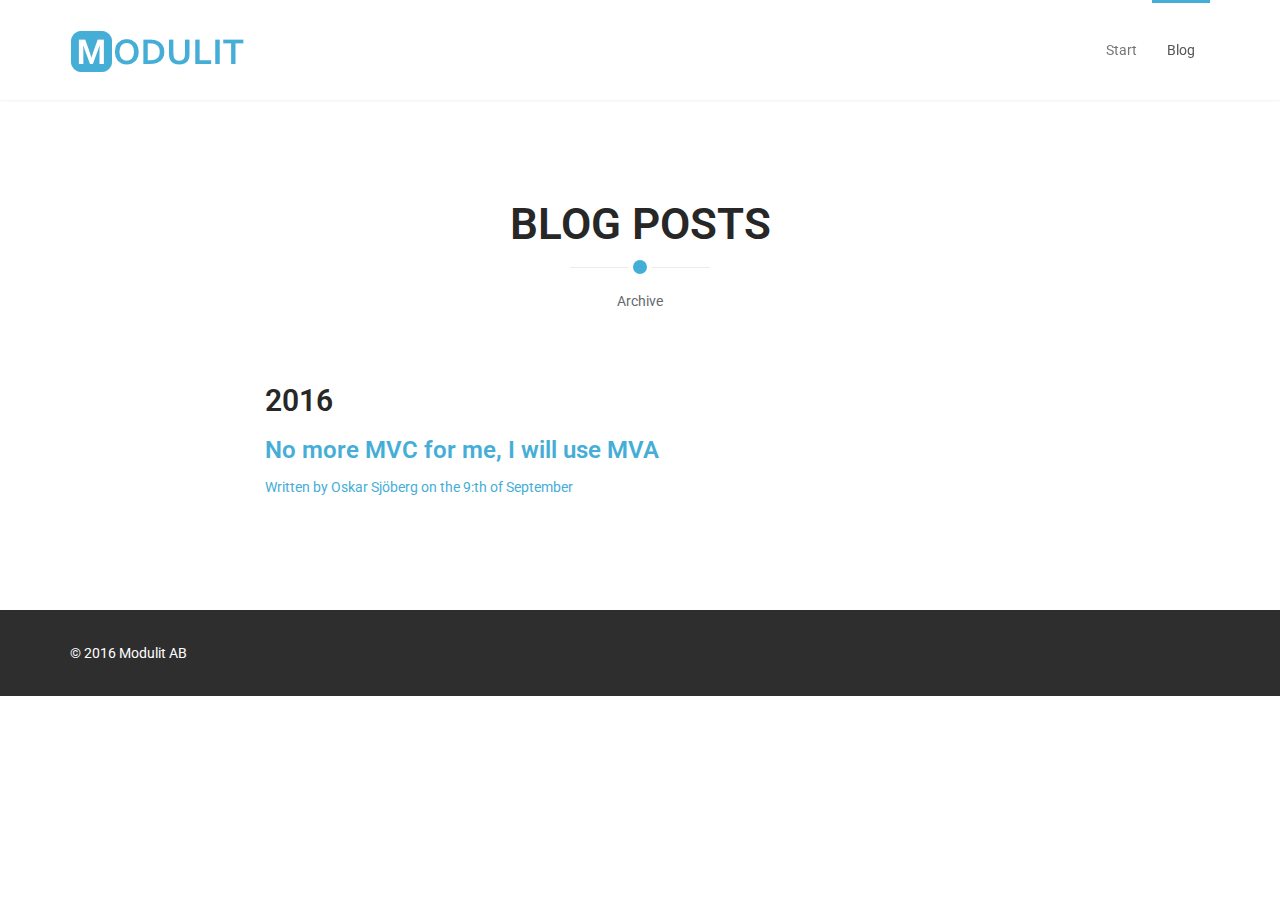
==== blog/index.html @ d2885008 "Småfix." ====
﻿<!DOCTYPE html>
<html lang="sv">
<head>
    <meta charset="utf-8">
    <meta name="viewport" content="width=device-width, initial-scale=1.0">
    <meta name="description" content="Vi erbjuder IT-system med hög kvalitet som är anpassade till just din verksamhet. Förutom utveckling av din lösning kan vi hjälpa till med rådgivning, utbildning, drift och support.">
    <title>No more MVC for me, I will use MVA</title>
	<!-- core CSS -->
    <link href="/css/bootstrap.min.css" rel="stylesheet">
    <link href="/css/font-awesome.min.css" rel="stylesheet">
    <link href="/css/animate.min.css" rel="stylesheet">
    <link href="/css/owl.carousel.css" rel="stylesheet">
    <link href="/css/owl.transitions.css" rel="stylesheet">
    <link href="/css/prettyPhoto.css" rel="stylesheet">
    <link href="/css/main.css" rel="stylesheet">
    <link href="/css/responsive.css" rel="stylesheet">
    <link href="/css/agate.css" rel="stylesheet">
    <!--[if lt IE 9]>
    <script src="js/html5shiv.js"></script>
    <script src="js/respond.min.js"></script>
    <![endif]-->       
    <link rel="shortcut icon" href="/images/ico/favicon.ico">
    <link rel="apple-touch-icon-precomposed" sizes="144x144" href="/images/ico/apple-touch-icon-144-precomposed.png">
    <link rel="apple-touch-icon-precomposed" sizes="114x114" href="/images/ico/apple-touch-icon-114-precomposed.png">
    <link rel="apple-touch-icon-precomposed" sizes="72x72" href="/images/ico/apple-touch-icon-72-precomposed.png">
    <link rel="apple-touch-icon-precomposed" href="/images/ico/apple-touch-icon-57-precomposed.png">
</head>

<body id="home" class="homepage">

    <header id="header">
        <nav id="main-menu" class="navbar navbar-default navbar-fixed-top" role="banner">
            <div class="container">
                <div class="navbar-header">
                    <button type="button" class="navbar-toggle" data-toggle="collapse" data-target=".navbar-collapse">
                        <span class="sr-only">Meny</span>
                        <span class="icon-bar"></span>
                        <span class="icon-bar"></span>
                        <span class="icon-bar"></span>
                    </button>
                    <a class="navbar-brand" href="index.html"><img src="/images/logo.png" alt="logo"></a>
                </div>

                <div class="collapse navbar-collapse navbar-right">
                    <ul class="nav navbar-nav">
                        <li><a href="/">Start</a></li>
                        <li class="active"><a href="/blog">Blog</a></li>
                    </ul>
                </div>
            </div><!--/.container-->
        </nav><!--/nav-->
    </header><!--/header-->

   

    <section id="features">
        <div class="container">
            <div class="section-header">
                <h2 class="section-title text-center wow fadeInDown">Blog posts</h2>
                <p class="text-center wow fadeInDown">Archive</p>
            </div>
            <div class="row wow fadeInLeft">
                <div class="col-sm-8 col-sm-offset-2">
                    <h2>2016</h2>
                    <p>
                        <a href="/blog/no-more-mvc-for-me-i-will-use-mva">
                            <h3>No more MVC for me, I will use MVA</h3>
                            Written by Oskar Sjöberg on the 9:th of September
                        </a>
                    </p>
                </div>
            </div>
        </div>
    </section>
      
    <footer id="footer">
        <div class="container">
            <div class="row">
                <div class="col-sm-6">
                    &copy; 2016 Modulit AB
                </div>
            </div>
        </div>
    </footer><!--/#footer-->

    <script src="/js/jquery.js"></script>
    <script src="/js/bootstrap.min.js"></script>
    <script src="http://maps.google.com/maps/api/js?key=AIzaSyDTxiNW3r80LkGfqLS70U1Lk9Ip225i6QQ"></script>
    <script src="/js/owl.carousel.min.js"></script>
    <script src="/js/mousescroll.js"></script>
    <script src="/js/smoothscroll.js"></script>
    <script src="/js/jquery.prettyPhoto.js"></script>
    <script src="/js/jquery.isotope.min.js"></script>
    <script src="/js/jquery.inview.min.js"></script>
    <script src="/js/wow.min.js"></script>
    <script src="/js/main.js"></script>
    <script src="/js/highlight.pack.js"></script>
    <script>hljs.initHighlightingOnLoad();</script>
</body>
</html>
---- css/prettyPhoto.css ----
div.pp_default .pp_top,div.pp_default .pp_top .pp_middle,div.pp_default .pp_top .pp_left,div.pp_default .pp_top .pp_right,div.pp_default .pp_bottom,div.pp_default .pp_bottom .pp_left,div.pp_default .pp_bottom .pp_middle,div.pp_default .pp_bottom .pp_right{height:13px}
div.pp_default .pp_top .pp_left{background:url(../images/prettyPhoto/default/sprite.png) -78px -93px no-repeat}
div.pp_default .pp_top .pp_middle{background:url(../images/prettyPhoto/default/sprite_x.png) top left repeat-x}
div.pp_default .pp_top .pp_right{background:url(../images/prettyPhoto/default/sprite.png) -112px -93px no-repeat}
div.pp_default .pp_content .ppt{color:#f8f8f8}
div.pp_default .pp_content_container .pp_left{background:url(../images/prettyPhoto/default/sprite_y.png) -7px 0 repeat-y;padding-left:13px}
div.pp_default .pp_content_container .pp_right{background:url(../images/prettyPhoto/default/sprite_y.png) top right repeat-y;padding-right:13px}
div.pp_default .pp_next:hover{background:url(../images/prettyPhoto/default/sprite_next.png) center right no-repeat;cursor:pointer}
div.pp_default .pp_previous:hover{background:url(../images/prettyPhoto/default/sprite_prev.png) center left no-repeat;cursor:pointer}
div.pp_default .pp_expand{background:url(../images/prettyPhoto/default/sprite.png) 0 -29px no-repeat;cursor:pointer;width:28px;height:28px}
div.pp_default .pp_expand:hover{background:url(../images/prettyPhoto/default/sprite.png) 0 -56px no-repeat;cursor:pointer}
div.pp_default .pp_contract{background:url(../images/prettyPhoto/default/sprite.png) 0 -84px no-repeat;cursor:pointer;width:28px;height:28px}
div.pp_default .pp_contract:hover{background:url(../images/prettyPhoto/default/sprite.png) 0 -113px no-repeat;cursor:pointer}
div.pp_default .pp_close{width:30px;height:30px;background:url(../images/prettyPhoto/default/sprite.png) 2px 1px no-repeat;cursor:pointer}
div.pp_default .pp_gallery ul li a{background:url(../images/prettyPhoto/default/default_thumb.png) center center #f8f8f8;border:1px solid #aaa}
div.pp_default .pp_social{margin-top:7px}
div.pp_default .pp_gallery a.pp_arrow_previous,div.pp_default .pp_gallery a.pp_arrow_next{position:static;left:auto}
div.pp_default .pp_nav .pp_play,div.pp_default .pp_nav .pp_pause{background:url(../images/prettyPhoto/default/sprite.png) -51px 1px no-repeat;height:30px;width:30px}
div.pp_default .pp_nav .pp_pause{background-position:-51px -29px}
div.pp_default a.pp_arrow_previous,div.pp_default a.pp_arrow_next{background:url(../images/prettyPhoto/default/sprite.png) -31px -3px no-repeat;height:20px;width:20px;margin:4px 0 0}
div.pp_default a.pp_arrow_next{left:52px;background-position:-82px -3px}
div.pp_default .pp_content_container .pp_details{margin-top:5px}
div.pp_default .pp_nav{clear:none;height:30px;width:110px;position:relative}
div.pp_default .pp_nav .currentTextHolder{font-family:Georgia;font-style:italic;color:#999;font-size:11px;left:75px;line-height:25px;position:absolute;top:2px;margin:0;padding:0 0 0 10px}
div.pp_default .pp_close:hover,div.pp_default .pp_nav .pp_play:hover,div.pp_default .pp_nav .pp_pause:hover,div.pp_default .pp_arrow_next:hover,div.pp_default .pp_arrow_previous:hover{opacity:0.7}
div.pp_default .pp_description{font-size:11px;font-weight:700;line-height:14px;margin:5px 50px 5px 0}
div.pp_default .pp_bottom .pp_left{background:url(../images/prettyPhoto/default/sprite.png) -78px -127px no-repeat}
div.pp_default .pp_bottom .pp_middle{background:url(../images/prettyPhoto/default/sprite_x.png) bottom left repeat-x}
div.pp_default .pp_bottom .pp_right{background:url(../images/prettyPhoto/default/sprite.png) -112px -127px no-repeat}
div.pp_default .pp_loaderIcon{background:url(../images/prettyPhoto/default/loader.gif) center center no-repeat}
div.light_rounded .pp_top .pp_left{background:url(../images/prettyPhoto/light_rounded/sprite.png) -88px -53px no-repeat}
div.light_rounded .pp_top .pp_right{background:url(../images/prettyPhoto/light_rounded/sprite.png) -110px -53px no-repeat}
div.light_rounded .pp_next:hover{background:url(../images/prettyPhoto/light_rounded/btnNext.png) center right no-repeat;cursor:pointer}
div.light_rounded .pp_previous:hover{background:url(../images/prettyPhoto/light_rounded/btnPrevious.png) center left no-repeat;cursor:pointer}
div.light_rounded .pp_expand{background:url(../images/prettyPhoto/light_rounded/sprite.png) -31px -26px no-repeat;cursor:pointer}
div.light_rounded .pp_expand:hover{background:url(../images/prettyPhoto/light_rounded/sprite.png) -31px -47px no-repeat;cursor:pointer}
div.light_rounded .pp_contract{background:url(../images/prettyPhoto/light_rounded/sprite.png) 0 -26px no-repeat;cursor:pointer}
div.light_rounded .pp_contract:hover{background:url(../images/prettyPhoto/light_rounded/sprite.png) 0 -47px no-repeat;cursor:pointer}
div.light_rounded .pp_close{width:75px;height:22px;background:url(../images/prettyPhoto/light_rounded/sprite.png) -1px -1px no-repeat;cursor:pointer}
div.light_rounded .pp_nav .pp_play{background:url(../images/prettyPhoto/light_rounded/sprite.png) -1px -100px no-repeat;height:15px;width:14px}
div.light_rounded .pp_nav .pp_pause{background:url(../images/prettyPhoto/light_rounded/sprite.png) -24px -100px no-repeat;height:15px;width:14px}
div.light_rounded .pp_arrow_previous{background:url(../images/prettyPhoto/light_rounded/sprite.png) 0 -71px no-repeat}
div.light_rounded .pp_arrow_next{background:url(../images/prettyPhoto/light_rounded/sprite.png) -22px -71px no-repeat}
div.light_rounded .pp_bottom .pp_left{background:url(../images/prettyPhoto/light_rounded/sprite.png) -88px -80px no-repeat}
div.light_rounded .pp_bottom .pp_right{background:url(../images/prettyPhoto/light_rounded/sprite.png) -110px -80px no-repeat}
div.dark_rounded .pp_top .pp_left{background:url(../images/prettyPhoto/dark_rounded/sprite.png) -88px -53px no-repeat}
div.dark_rounded .pp_top .pp_right{background:url(../images/prettyPhoto/dark_rounded/sprite.png) -110px -53px no-repeat}
div.dark_rounded .pp_content_container .pp_left{background:url(../images/prettyPhoto/dark_rounded/contentPattern.png) top left repeat-y}
div.dark_rounded .pp_content_container .pp_right{background:url(../images/prettyPhoto/dark_rounded/contentPattern.png) top right repeat-y}
div.dark_rounded .pp_next:hover{background:url(../images/prettyPhoto/dark_rounded/btnNext.png) center right no-repeat;cursor:pointer}
div.dark_rounded .pp_previous:hover{background:url(../images/prettyPhoto/dark_rounded/btnPrevious.png) center left no-repeat;cursor:pointer}
div.dark_rounded .pp_expand{background:url(../images/prettyPhoto/dark_rounded/sprite.png) -31px -26px no-repeat;cursor:pointer}
div.dark_rounded .pp_expand:hover{background:url(../images/prettyPhoto/dark_rounded/sprite.png) -31px -47px no-repeat;cursor:pointer}
div.dark_rounded .pp_contract{background:url(../images/prettyPhoto/dark_rounded/sprite.png) 0 -26px no-repeat;cursor:pointer}
div.dark_rounded .pp_contract:hover{background:url(../images/prettyPhoto/dark_rounded/sprite.png) 0 -47px no-repeat;cursor:pointer}
div.dark_rounded .pp_close{width:75px;height:22px;background:url(../images/prettyPhoto/dark_rounded/sprite.png) -1px -1px no-repeat;cursor:pointer}
div.dark_rounded .pp_description{margin-right:85px;color:#fff}
div.dark_rounded .pp_nav .pp_play{background:url(../images/prettyPhoto/dark_rounded/sprite.png) -1px -100px no-repeat;height:15px;width:14px}
div.dark_rounded .pp_nav .pp_pause{background:url(../images/prettyPhoto/dark_rounded/sprite.png) -24px -100px no-repeat;height:15px;width:14px}
div.dark_rounded .pp_arrow_previous{background:url(../images/prettyPhoto/dark_rounded/sprite.png) 0 -71px no-repeat}
div.dark_rounded .pp_arrow_next{background:url(../images/prettyPhoto/dark_rounded/sprite.png) -22px -71px no-repeat}
div.dark_rounded .pp_bottom .pp_left{background:url(../images/prettyPhoto/dark_rounded/sprite.png) -88px -80px no-repeat}
div.dark_rounded .pp_bottom .pp_right{background:url(../images/prettyPhoto/dark_rounded/sprite.png) -110px -80px no-repeat}
div.dark_rounded .pp_loaderIcon{background:url(../images/prettyPhoto/dark_rounded/loader.gif) center center no-repeat}
div.dark_square .pp_left,div.dark_square .pp_middle,div.dark_square .pp_right,div.dark_square .pp_content{background:#000}
div.dark_square .pp_description{color:#fff;margin:0 85px 0 0}
div.dark_square .pp_loaderIcon{background:url(../images/prettyPhoto/dark_square/loader.gif) center center no-repeat}
div.dark_square .pp_expand{background:url(../images/prettyPhoto/dark_square/sprite.png) -31px -26px no-repeat;cursor:pointer}
div.dark_square .pp_expand:hover{background:url(../images/prettyPhoto/dark_square/sprite.png) -31px -47px no-repeat;cursor:pointer}
div.dark_square .pp_contract{background:url(../images/prettyPhoto/dark_square/sprite.png) 0 -26px no-repeat;cursor:pointer}
div.dark_square .pp_contract:hover{background:url(../images/prettyPhoto/dark_square/sprite.png) 0 -47px no-repeat;cursor:pointer}
div.dark_square .pp_close{width:75px;height:22px;background:url(../images/prettyPhoto/dark_square/sprite.png) -1px -1px no-repeat;cursor:pointer}
div.dark_square .pp_nav{clear:none}
div.dark_square .pp_nav .pp_play{background:url(../images/prettyPhoto/dark_square/sprite.png) -1px -100px no-repeat;height:15px;width:14px}
div.dark_square .pp_nav .pp_pause{background:url(../images/prettyPhoto/dark_square/sprite.png) -24px -100px no-repeat;height:15px;width:14px}
div.dark_square .pp_arrow_previous{background:url(../images/prettyPhoto/dark_square/sprite.png) 0 -71px no-repeat}
div.dark_square .pp_arrow_next{background:url(../images/prettyPhoto/dark_square/sprite.png) -22px -71px no-repeat}
div.dark_square .pp_next:hover{background:url(../images/prettyPhoto/dark_square/btnNext.png) center right no-repeat;cursor:pointer}
div.dark_square .pp_previous:hover{background:url(../images/prettyPhoto/dark_square/btnPrevious.png) center left no-repeat;cursor:pointer}
div.light_square .pp_expand{background:url(../images/prettyPhoto/light_square/sprite.png) -31px -26px no-repeat;cursor:pointer}
div.light_square .pp_expand:hover{background:url(../images/prettyPhoto/light_square/sprite.png) -31px -47px no-repeat;cursor:pointer}
div.light_square .pp_contract{background:url(../images/prettyPhoto/light_square/sprite.png) 0 -26px no-repeat;cursor:pointer}
div.light_square .pp_contract:hover{background:url(../images/prettyPhoto/light_square/sprite.png) 0 -47px no-repeat;cursor:pointer}
div.light_square .pp_close{width:75px;height:22px;background:url(../images/prettyPhoto/light_square/sprite.png) -1px -1px no-repeat;cursor:pointer}
div.light_square .pp_nav .pp_play{background:url(../images/prettyPhoto/light_square/sprite.png) -1px -100px no-repeat;height:15px;width:14px}
div.light_square .pp_nav .pp_pause{background:url(../images/prettyPhoto/light_square/sprite.png) -24px -100px no-repeat;height:15px;width:14px}
div.light_square .pp_arrow_previous{background:url(../images/prettyPhoto/light_square/sprite.png) 0 -71px no-repeat}
div.light_square .pp_arrow_next{background:url(../images/prettyPhoto/light_square/sprite.png) -22px -71px no-repeat}
div.light_square .pp_next:hover{background:url(../images/prettyPhoto/light_square/btnNext.png) center right no-repeat;cursor:pointer}
div.light_square .pp_previous:hover{background:url(../images/prettyPhoto/light_square/btnPrevious.png) center left no-repeat;cursor:pointer}
div.facebook .pp_top .pp_left{background:url(../images/prettyPhoto/facebook/sprite.png) -88px -53px no-repeat}
div.facebook .pp_top .pp_middle{background:url(../images/prettyPhoto/facebook/contentPatternTop.png) top left repeat-x}
div.facebook .pp_top .pp_right{background:url(../images/prettyPhoto/facebook/sprite.png) -110px -53px no-repeat}
div.facebook .pp_content_container .pp_left{background:url(../images/prettyPhoto/facebook/contentPatternLeft.png) top left repeat-y}
div.facebook .pp_content_container .pp_right{background:url(../images/prettyPhoto/facebook/contentPatternRight.png) top right repeat-y}
div.facebook .pp_expand{background:url(../images/prettyPhoto/facebook/sprite.png) -31px -26px no-repeat;cursor:pointer}
div.facebook .pp_expand:hover{background:url(../images/prettyPhoto/facebook/sprite.png) -31px -47px no-repeat;cursor:pointer}
div.facebook .pp_contract{background:url(../images/prettyPhoto/facebook/sprite.png) 0 -26px no-repeat;cursor:pointer}
div.facebook .pp_contract:hover{background:url(../images/prettyPhoto/facebook/sprite.png) 0 -47px no-repeat;cursor:pointer}
div.facebook .pp_close{width:22px;height:22px;background:url(../images/prettyPhoto/facebook/sprite.png) -1px -1px no-repeat;cursor:pointer}
div.facebook .pp_description{margin:0 37px 0 0}
div.facebook .pp_loaderIcon{background:url(../images/prettyPhoto/facebook/loader.gif) center center no-repeat}
div.facebook .pp_arrow_previous{background:url(../images/prettyPhoto/facebook/sprite.png) 0 -71px no-repeat;height:22px;margin-top:0;width:22px}
div.facebook .pp_arrow_previous.disabled{background-position:0 -96px;cursor:default}
div.facebook .pp_arrow_next{background:url(../images/prettyPhoto/facebook/sprite.png) -32px -71px no-repeat;height:22px;margin-top:0;width:22px}
div.facebook .pp_arrow_next.disabled{background-position:-32px -96px;cursor:default}
div.facebook .pp_nav{margin-top:0}
div.facebook .pp_nav p{font-size:15px;padding:0 3px 0 4px}
div.facebook .pp_nav .pp_play{background:url(../images/prettyPhoto/facebook/sprite.png) -1px -123px no-repeat;height:22px;width:22px}
div.facebook .pp_nav .pp_pause{background:url(../images/prettyPhoto/facebook/sprite.png) -32px -123px no-repeat;height:22px;width:22px}
div.facebook .pp_next:hover{background:url(../images/prettyPhoto/facebook/btnNext.png) center right no-repeat;cursor:pointer}
div.facebook .pp_previous:hover{background:url(../images/prettyPhoto/facebook/btnPrevious.png) center left no-repeat;cursor:pointer}
div.facebook .pp_bottom .pp_left{background:url(../images/prettyPhoto/facebook/sprite.png) -88px -80px no-repeat}
div.facebook .pp_bottom .pp_middle{background:url(../images/prettyPhoto/facebook/contentPatternBottom.png) top left repeat-x}
div.facebook .pp_bottom .pp_right{background:url(../images/prettyPhoto/facebook/sprite.png) -110px -80px no-repeat}
div.pp_pic_holder a:focus{outline:none}
div.pp_overlay{background:#000;display:none;left:0;position:absolute;top:0;width:100%;z-index:9500}
div.pp_pic_holder{display:none;position:absolute;width:100px;z-index:10000}
.pp_content{height:40px;min-width:40px}
* html .pp_content{width:40px}
.pp_content_container{position:relative;text-align:left;width:100%}
.pp_content_container .pp_left{padding-left:20px}
.pp_content_container .pp_right{padding-right:20px}
.pp_content_container .pp_details{float:left;margin:10px 0 2px}
.pp_description{display:none;margin:0}
.pp_social{float:left;margin:0}
.pp_social .facebook{float:left;margin-left:5px;width:55px;overflow:hidden}
.pp_social .twitter{float:left}
.pp_nav{clear:right;float:left;margin:3px 10px 0 0}
.pp_nav p{float:left;white-space:nowrap;margin:2px 4px}
.pp_nav .pp_play,.pp_nav .pp_pause{float:left;margin-right:4px;text-indent:-10000px}
a.pp_arrow_previous,a.pp_arrow_next{display:block;float:left;height:15px;margin-top:3px;overflow:hidden;text-indent:-10000px;width:14px}
.pp_hoverContainer{position:absolute;top:0;width:100%;z-index:2000}
.pp_gallery{display:none;left:50%;margin-top:-50px;position:absolute;z-index:10000}
.pp_gallery div{float:left;overflow:hidden;position:relative}
.pp_gallery ul{float:left;height:35px;position:relative;white-space:nowrap;margin:0 0 0 5px;padding:0}
.pp_gallery ul a{border:1px rgba(0,0,0,0.5) solid;display:block;float:left;height:33px;overflow:hidden}
.pp_gallery ul a img{border:0}
.pp_gallery li{display:block;float:left;margin:0 5px 0 0;padding:0}
.pp_gallery li.default a{background:url(../images/prettyPhoto/facebook/default_thumbnail.gif) 0 0 no-repeat;display:block;height:33px;width:50px}
.pp_gallery .pp_arrow_previous,.pp_gallery .pp_arrow_next{margin-top:7px!important}
a.pp_next{background:url(../images/prettyPhoto/light_rounded/btnNext.png) 10000px 10000px no-repeat;display:block;float:right;height:100%;text-indent:-10000px;width:49%}
a.pp_previous{background:url(../images/prettyPhoto/light_rounded/btnNext.png) 10000px 10000px no-repeat;display:block;float:left;height:100%;text-indent:-10000px;width:49%}
a.pp_expand,a.pp_contract{cursor:pointer;display:none;height:20px;position:absolute;right:30px;text-indent:-10000px;top:10px;width:20px;z-index:20000}
a.pp_close{position:absolute;right:0;top:0;display:block;line-height:22px;text-indent:-10000px}
.pp_loaderIcon{display:block;height:24px;left:50%;position:absolute;top:50%;width:24px;margin:-12px 0 0 -12px}
#pp_full_res{line-height:1!important}
#pp_full_res .pp_inline{text-align:left}
#pp_full_res .pp_inline p{margin:0 0 15px}
div.ppt{color:#fff;display:none;font-size:17px;z-index:9999;margin:0 0 5px 15px}
div.pp_default .pp_content,div.light_rounded .pp_content{background-color:#fff}
div.pp_default #pp_full_res .pp_inline,div.light_rounded .pp_content .ppt,div.light_rounded #pp_full_res .pp_inline,div.light_square .pp_content .ppt,div.light_square #pp_full_res .pp_inline,div.facebook .pp_content .ppt,div.facebook #pp_full_res .pp_inline{color:#000}
div.pp_default .pp_gallery ul li a:hover,div.pp_default .pp_gallery ul li.selected a,.pp_gallery ul a:hover,.pp_gallery li.selected a{border-color:#fff}
div.pp_default .pp_details,div.light_rounded .pp_details,div.dark_rounded .pp_details,div.dark_square .pp_details,div.light_square .pp_details,div.facebook .pp_details{position:relative}
div.light_rounded .pp_top .pp_middle,div.light_rounded .pp_content_container .pp_left,div.light_rounded .pp_content_container .pp_right,div.light_rounded .pp_bottom .pp_middle,div.light_square .pp_left,div.light_square .pp_middle,div.light_square .pp_right,div.light_square .pp_content,div.facebook .pp_content{background:#fff}
div.light_rounded .pp_description,div.light_square .pp_description{margin-right:85px}
div.light_rounded .pp_gallery a.pp_arrow_previous,div.light_rounded .pp_gallery a.pp_arrow_next,div.dark_rounded .pp_gallery a.pp_arrow_previous,div.dark_rounded .pp_gallery a.pp_arrow_next,div.dark_square .pp_gallery a.pp_arrow_previous,div.dark_square .pp_gallery a.pp_arrow_next,div.light_square .pp_gallery a.pp_arrow_previous,div.light_square .pp_gallery a.pp_arrow_next{margin-top:12px!important}
div.light_rounded .pp_arrow_previous.disabled,div.dark_rounded .pp_arrow_previous.disabled,div.dark_square .pp_arrow_previous.disabled,div.light_square .pp_arrow_previous.disabled{background-position:0 -87px;cursor:default}
div.light_rounded .pp_arrow_next.disabled,div.dark_rounded .pp_arrow_next.disabled,div.dark_square .pp_arrow_next.disabled,div.light_square .pp_arrow_next.disabled{background-position:-22px -87px;cursor:default}
div.light_rounded .pp_loaderIcon,div.light_square .pp_loaderIcon{background:url(../images/prettyPhoto/light_rounded/loader.gif) center center no-repeat}
div.dark_rounded .pp_top .pp_middle,div.dark_rounded .pp_content,div.dark_rounded .pp_bottom .pp_middle{background:url(../images/prettyPhoto/dark_rounded/contentPattern.png) top left repeat}
div.dark_rounded .currentTextHolder,div.dark_square .currentTextHolder{color:#c4c4c4}
div.dark_rounded #pp_full_res .pp_inline,div.dark_square #pp_full_res .pp_inline{color:#fff}
.pp_top,.pp_bottom{height:20px;position:relative}
* html .pp_top,* html .pp_bottom{padding:0 20px}
.pp_top .pp_left,.pp_bottom .pp_left{height:20px;left:0;position:absolute;width:20px}
.pp_top .pp_middle,.pp_bottom .pp_middle{height:20px;left:20px;position:absolute;right:20px}
* html .pp_top .pp_middle,* html .pp_bottom .pp_middle{left:0;position:static}
.pp_top .pp_right,.pp_bottom .pp_right{height:20px;left:auto;position:absolute;right:0;top:0;width:20px}
.pp_fade,.pp_gallery li.default a img{display:none}
---- css/main.css ----
@import url(http://fonts.googleapis.com/css?family=Roboto:400,300,100,700,100italic,300italic,400italic,700italic);
/*
Template Name: Multi
Version: 1.0
Author: ShapeBootstrap
Author URL: http://shapebootstrap.net
*/
/*************************
*******Typography******
**************************/
body {
  padding-top: 100px;
  background: #fff;
  font-family: 'Roboto', sans-serif;
  font-weight: 400;
  color: #64686d;
  line-height: 26px;
}
h1,
h2,
h3,
h4,
h5,
h6 {
  font-weight: 600;
  font-family: 'Roboto', sans-serif;
  color: #272727;
}
a {
  color: #45aed6;
  -webkit-transition: color 400ms, background-color 400ms;
  -moz-transition: color 400ms, background-color 400ms;
  -o-transition: color 400ms, background-color 400ms;
  transition: color 400ms, background-color 400ms;
}
a:hover,
a:focus {
  text-decoration: none;
  color: #2a95be;
}
hr {
  border-top: 1px solid #e5e5e5;
  border-bottom: 1px solid #fff;
}
.gradiant {
  background-image: -moz-linear-gradient(90deg, #2caab3 0%, #2c8cb3 100%);
  background-image: -webkit-linear-gradient(90deg, #2caab3 0%, #2c8cb3 100%);
  background-image: -ms-linear-gradient(90deg, #2caab3 0%, #2c8cb3 100%);
}
.gradiant-horizontal {
  background-image: -moz-linear-gradient(4deg, #2caab3 0%, #2c8cb3 100%);
  background-image: -webkit-linear-gradient(4deg, #2caab3 0%, #2c8cb3 100%);
  background-image: -ms-linear-gradient(4deg, #2caab3 0%, #2c8cb3 100%);
}
.section-header {
  margin-bottom: 50px;
}
.section-header .section-title {
  font-size: 44px;
  color: #272727;
  text-transform: uppercase;
  position: relative;
  padding-bottom: 20px;
  margin: 0 0 20px;
}
.section-header .section-title:before {
  content: "";
  position: absolute;
  width: 140px;
  bottom: 0;
  left: 50%;
  margin-left: -70px;
  height: 1px;
  background: #ebebeb;
}
.section-header .section-title:after {
  content: "";
  position: absolute;
  width: 24px;
  height: 24px;
  bottom: -11px;
  left: 50%;
  margin-left: -12px;
  border: 5px solid #fff;
  border-radius: 20px;
  background: #45aed6;
}
.btn {
  border-width: 0;
  border-bottom-width: 3px;
  border-radius: 3px;
}
.btn.btn-primary {
  background: #45aed6;
  border-color: #2a95be;
}
.btn.btn-primary:hover,
.btn.btn-primary:focus {
  background: #2a95be;
}
.column-title {
  margin-top: 0;
  padding-bottom: 15px;
  border-bottom: 1px solid #eee;
  margin-bottom: 15px;
  position: relative;
}
.column-title:after {
  content: " ";
  position: absolute;
  bottom: -1px;
  left: 0;
  width: 40%;
  border-bottom: 1px solid #45aed6;
}
ul.nostyle {
  list-style: none;
  padding: 0;
  margin-bottom: 20px;
}
ul.nostyle i {
  color: #45aed6;
}
.scaleIn {
  -webkit-animation-name: scaleIn;
  animation-name: scaleIn;
}
@-webkit-keyframes scaleIn {
  0% {
    opacity: 0;
    -webkit-transform: scale(0);
    transform: scale(0);
  }
  100% {
    opacity: 1;
    -webkit-transform: scale(1);
    transform: scale(1);
  }
}
@keyframes scaleIn {
  0% {
    opacity: 0;
    -webkit-transform: scale(0);
    -ms-transform: scale(0);
    transform: scale(0);
  }
  100% {
    opacity: 1;
    -webkit-transform: scale(1);
    -ms-transform: scale(1);
    transform: scale(1);
  }
}
/*************************
*******Header******
**************************/
.navbar.navbar-default {
  border: 0;
  border-radius: 0;
  margin-bottom: 0;
}
.navbar.navbar-default .navbar-toggle {
  margin-top: 32px;
}
.navbar.navbar-default .navbar-brand {
  height: auto;
  padding: 22px 15px 21px;
}
@media only screen and (min-width: 768px) {
  #main-menu.navbar-default {
    background: rgba(255, 255, 255, 0.9);
    -webkit-box-shadow: 0 0 3px 0 rgba(0, 0, 0, 0.1);
    box-shadow: 0 0 3px 0 rgba(0, 0, 0, 0.1);
  }
  #main-menu.navbar-default .navbar-nav > li > a {
    padding-top: 40px;
    padding-bottom: 40px;
  }
  #main-menu.navbar-default .navbar-nav > li.active > a,
  #main-menu.navbar-default .navbar-nav > li.open > a,
  #main-menu.navbar-default .navbar-nav > li:hover > a {
    background: transparent;
    padding-top: 37px;
    border-top: 3px solid #45aed6;
  }
  #main-menu.navbar-default .dropdown-menu {
    padding: 0 20px;
    min-width: 220px;
    background-color: rgba(26, 28, 40, 0.9);
    border: 0;
    border-radius: 0;
    box-shadow: none;
    -webkit-box-shadow: none;
    background-clip: inherit;
  }
  #main-menu.navbar-default .dropdown-menu > li {
    border-left: 3px solid transparent;
    margin-left: -20px;
    padding-left: 17px;
    -webit-transition: border-color 400ms;
    transition: border-color 400ms;
  }
  #main-menu.navbar-default .dropdown-menu > li > a {
    border-top: 1px solid #404455;
    padding: 15px 0;
    color: #eeeeee;
  }
  #main-menu.navbar-default .dropdown-menu > li:first-child > a {
    border-top: 0;
  }
  #main-menu.navbar-default .dropdown-menu > li.active,
  #main-menu.navbar-default .dropdown-menu > li.open,
  #main-menu.navbar-default .dropdown-menu > li:hover {
    border-left-color: #45aed6;
  }
  #main-menu.navbar-default .dropdown-menu > li.active > a,
  #main-menu.navbar-default .dropdown-menu > li.open > a,
  #main-menu.navbar-default .dropdown-menu > li:hover > a {
    color: #45aed6;
    background-color: transparent;
  }
}
#main-slider {
  overflow: hidden;
}
#main-slider .item {
  height: 558px;
  background-repeat: no-repeat;
  background-position: 50% 0;
  background-size: cover;
}
#main-slider .slider-inner {
  position: absolute;
  top: 0;
  left: 0;
  width: 100%;
  height: 100%;
  color: #fff;
}
#main-slider .slider-inner h2 {
  margin-top: 180px;
  font-size: 36px;
  line-height: 1;
  text-transform: uppercase;
  color: #fff;
}
#main-slider .slider-inner h2 > span {
  color: #45aed6;
}
#main-slider .slider-inner .btn {
  margin-top: 10px;
}
#main-slider .owl-prev,
#main-slider .owl-next {
  position: absolute;
  top: 50%;
  background-color: rgba(0, 0, 0, 0.2);
  color: #fff;
  font-size: 30px;
  display: inline-block;
  margin-top: -35px;
  height: 70px;
  width: 70px;
  line-height: 70px;
  text-align: center;
  border-radius: 100px;
  z-index: 5;
  -webkit-transition: background-color 400ms;
  transition: background-color 400ms;
}
#main-slider .owl-prev:hover,
#main-slider .owl-next:hover {
  background-color: #45aed6;
}
#main-slider .owl-prev {
  left: -35px;
  text-indent: 14px;
}
#main-slider .owl-next {
  right: -35px;
  text-indent: -14px;
}
#bar {
  width: 0%;
  max-width: 100%;
  height: 4px;
  background: #45aed6;
}
#progressBar {
  margin-top: -4px;
  position: relative;
  z-index: 999;
  width: 100%;
  background: rgba(0, 0, 0, 0.1);
}
#cta {
  padding: 50px 0;
  background-color: #eeeeee;
}
#cta h2 {
  margin-top: 0;
}
#cta .btn {
  margin-top: 40px;
}
#cta2 {
  background: #242a33 url(../images/cta2/cta2-bg.jpg) no-repeat 50% 50%;
  background-size: cover;
  color: #fff;
  padding-top: 70px;
}
#cta2 .btn {
  margin-top: 10px;
}
#cta2 h2 {
  color: #fff;
  font-size: 44px;
  line-height: 1;
}
#cta2 h2 > span {
  color: #45aed6;
}
#features {
  padding: 100px 0;
}
#features .media.service-box:first-child {
  margin-top: 80px;
}
#services {
  padding: 100px 0 75px;
}
.media.service-box {
  margin: 25px 0;
}
.media.service-box .pull-left {
  margin-right: 20px;
}
.media.service-box .pull-left > i {
  font-size: 24px;
  height: 64px;
  line-height: 64px;
  text-align: center;
  width: 64px;
  border-radius: 100%;
  color: #45aed6;
  box-shadow: inset 0 0 0 1px #d7d7d7;
  -webkit-box-shadow: inset 0 0 0 1px #d7d7d7;
  transition: background-color 400ms, background-color 400ms;
  position: relative;
}
.media.service-box .pull-left > i:after {
  content: "";
  position: absolute;
  width: 20px;
  height: 20px;
  top: 50%;
  margin-top: -10px;
  right: -10px;
  border: 4px solid #fff;
  border-radius: 20px;
  background: #45aed6;
}
.media.service-box:hover .pull-left > i {
  background-image: -moz-linear-gradient(90deg, #2caab3 0%, #2c8cb3 100%);
  background-image: -webkit-linear-gradient(90deg, #2caab3 0%, #2c8cb3 100%);
  background-image: -ms-linear-gradient(90deg, #2caab3 0%, #2c8cb3 100%);
  color: #fff;
  box-shadow: inset 0 0 0 5px rgba(255, 255, 255, 0.8);
  -webkit-box-shadow: inset 0 0 0 5px rgba(255, 255, 255, 0.8);
}
#portfolio {
  padding: 100px 0;
  background: #f5f5f5;
}
#portfolio .team-member {
  padding: 13px;
  background: #eeeeee;
  border: 2px solid #eeeeee;
  transition: border-color 400ms;
  -webkit-transition: border-color 400ms;
}
#portfolio .team-member .team-img {
  margin: -15px -15px 0 -15px;
}
#portfolio .team-member .team-info {
  padding-bottom: 10px;
  border-bottom: 1px solid #dbdbdb;
  margin-bottom: 10px;
}
#portfolio .team-member:hover {
  border-color: #45aed6;
}
#portfolio .team-member:hover .social-icons > li > a {
  background: #45aed6;
}
#portfolio .social-icons {
  list-style: none;
  padding: 0;
  margin: 0;
}
#portfolio .social-icons > li {
  display: inline-block;
}
#portfolio .social-icons > li > a {
  display: block;
  width: 32px;
  height: 32px;
  line-height: 32px;
  text-align: center;
  color: #fff;
  background: #222534;
  border-radius: 3px;
}



/* Start: Recommended Isotope styles */
/**** Isotope Filtering ****/
.isotope-item {
  z-index: 2;
}
.isotope-hidden.isotope-item {
  pointer-events: none;
  z-index: 1;
}
/**** Isotope CSS3 transitions ****/
.isotope,
.isotope .isotope-item {
  -webkit-transition-duration: 0.8s;
  -moz-transition-duration: 0.8s;
  -ms-transition-duration: 0.8s;
  -o-transition-duration: 0.8s;
  transition-duration: 0.8s;
}
.isotope {
  -webkit-transition-property: height, width;
  -moz-transition-property: height, width;
  -ms-transition-property: height, width;
  -o-transition-property: height, width;
  transition-property: height, width;
}
.isotope .isotope-item {
  -webkit-transition-property: -webkit-transform, opacity;
  -moz-transition-property: -moz-transform, opacity;
  -ms-transition-property: -ms-transform, opacity;
  -o-transition-property: -o-transform, opacity;
  transition-property: transform, opacity;
}
/**** disabling Isotope CSS3 transitions ****/
.isotope.no-transition,
.isotope.no-transition .isotope-item,
.isotope .isotope-item.no-transition {
  -webkit-transition-duration: 0s;
  -moz-transition-duration: 0s;
  -ms-transition-duration: 0s;
  -o-transition-duration: 0s;
  transition-duration: 0s;
}
/* End: Recommended Isotope styles */
/* disable CSS transitions for containers with infinite scrolling*/
.isotope.infinite-scrolling {
  -webkit-transition: none;
  -moz-transition: none;
  -ms-transition: none;
  -o-transition: none;
  transition: none;
}
#testimonial {
  background: #333333 url(../images/testimonial/bg.jpg) no-repeat 0 0;
  background-size: cover;
  padding: 100px 0;
  color: #fff;
}
#testimonial h4 {
  color: #fff;
  margin-bottom: 0;
}
#testimonial small {
  display: block;
  margin-bottom: 10px;
  color: rgba(255, 255, 255, 0.7);
}
#testimonial .btns {
  margin-top: 10px;
}
#about {
  padding: 100px 0;
}
#work-process {
  padding: 100px 0 50px;
  background: #20222e url(../images/work-process/bg.jpg) no-repeat 0 0;
  background-size: cover;
  color: #fff;
}
#work-process h2 {
  color: #fff;
}
#work-process h3 {
  color: #fff;
  margin-bottom: 0;
}
#work-process .icon-circle {
  display: inline-block;
  width: 80px;
  height: 80px;
  line-height: 80px;
  border: 2px solid #45aed6;
  border-radius: 100px;
  position: relative;
}
#work-process .icon-circle > span {
  border-style: solid;
  border-width: 2px;
  border-color: #45aed6;
  border-radius: 50%;
  background-color: #fff;
  position: absolute;
  width: 24px;
  height: 24px;
  line-height: 20px;
  top: -12px;
  color: #64686d;
}
#work-process h3 {
  margin-bottom: 50px;
}
#meet-team {
  padding: 100px 0;
}
#meet-team .team-member {
  padding: 13px;
  background: #eeeeee;
  border: 2px solid #eeeeee;
  transition: border-color 400ms;
  -webkit-transition: border-color 400ms;
}
#meet-team .team-member .team-img {
  margin: -15px -15px 0 -15px;
}
#meet-team .team-member .team-info {
  padding-bottom: 10px;
  border-bottom: 1px solid #dbdbdb;
  margin-bottom: 10px;
}
#meet-team .team-member:hover {
  border-color: #45aed6;
}
#meet-team .team-member:hover .social-icons > li > a {
  background: #45aed6;
}
#meet-team .social-icons {
  list-style: none;
  padding: 0;
  margin: 0;
}
#meet-team .social-icons > li {
  display: inline-block;
}
#meet-team .social-icons > li > a {
  display: block;
  width: 32px;
  height: 32px;
  line-height: 32px;
  text-align: center;
  color: #fff;
  background: #222534;
  border-radius: 3px;
}
.divider {
  margin-top: 50px;
  margin-bottom: 50px;
  background-image: -moz-linear-gradient(180deg, #ffffff 0%, #e3e3e3 49%, #ffffff 100%);
  background-image: -webkit-linear-gradient(180deg, #ffffff 0%, #e3e3e3 49%, #ffffff 100%);
  background-image: -ms-linear-gradient(180deg, #ffffff 0%, #e3e3e3 49%, #ffffff 100%);
  width: 95%;
  height: 1px;
}
.progress {
  -webkit-box-shadow: none;
  box-shadow: none;
  background: #eeeeee;
}
.progress .progress-bar.progress-bar-primary {
  background-image: -moz-linear-gradient(4deg, #2caab3 0%, #2c8cb3 100%);
  background-image: -webkit-linear-gradient(4deg, #2caab3 0%, #2c8cb3 100%);
  background-image: -ms-linear-gradient(4deg, #2caab3 0%, #2c8cb3 100%);
  -webkit-box-shadow: none;
  box-shadow: none;
}
.nav.main-tab {
  background: #eee;
  border-bottom: 3px solid #222534;
  border-radius: 3px 3px 0 0;
}
.nav.main-tab > li > a {
  color: #272727;
}
.nav.main-tab > li.active > a {
  background: #222534;
  color: #45aed6;
}
.nav.main-tab > li:first-child > a {
  border-radius: 3px 0 0 0;
}
.nav.main-tab > li:last-child > a {
  border-radius: 0 3px 0 0;
}
.tab-content {
  border: 1px solid #eee;
  border-top: 0;
  padding: 20px 20px 10px;
  border-radius: 0 0 3px 3px;
}
.panel-default {
  border-color: #eee;
}
.panel-default > .panel-heading {
  background-color: #fff;
  border-color: #eee;
}
.panel-default > .panel-heading .panel-title {
  font-size: 14px;
  font-weight: normal;
}
.panel-default > .panel-heading + .panel-collapse > .panel-body {
  border-top-color: #eee;
}
#animated-number {
  padding: 100px 0 70px;
  background: #132125 url(../images/animated-number/bg.jpg) no-repeat 0 0;
  background-size: cover;
  color: #fff;
}
#animated-number h1,
#animated-number h2,
#animated-number h3,
#animated-number h4 {
  color: #fff;
}
#animated-number strong {
  display: block;
  margin-bottom: 30px;
}
.animated-number {
  display: inline-block;
  width: 140px;
  height: 140px;
  font-size: 24px;
  line-height: 140px;
  border: 3px solid #fff;
  border-radius: 100px;
  margin-bottom: 20px;
}
#pricing {
  padding: 100px 0 70px;
}
#pricing ul.pricing {
  list-style: none;
  padding: 0;
  margin: 70px 0 30px;
  border: 1px solid #eee;
  border-radius: 5px 5px 4px 4px;
  padding: 15px;
  text-align: center;
}
#pricing ul.pricing li {
  display: block;
  padding: 10px;
}
#pricing ul.pricing li.plan-header {
  background: #eee;
  border-radius: 4px 4px 0 0;
  margin: -15px -15px 10px;
  padding: 15px 15px 30px;
  border: 0;
}
#pricing ul.pricing li.plan-header .price-duration {
  position: relative;
  margin-top: -63px;
  top: -10px;
  display: inline-block;
  width: 116px;
  height: 116px;
  background-image: -moz-linear-gradient(90deg, #2caab3 0%, #2c8cb3 100%);
  background-image: -webkit-linear-gradient(90deg, #2caab3 0%, #2c8cb3 100%);
  background-image: -ms-linear-gradient(90deg, #2caab3 0%, #2c8cb3 100%);
  color: #fff;
  border-radius: 100px;
  border: 5px solid #f6f6f6;
}
#pricing ul.pricing li.plan-header .price-duration > span {
  display: block;
  line-height: 1;
}
#pricing ul.pricing li.plan-header .price-duration > span.price {
  font-size: 24px;
  font-weight: 700;
  margin-top: 35px;
}
#pricing ul.pricing li.plan-header .price-duration > span.duration {
  margin-top: 5px;
}
#pricing ul.pricing li.plan-header .plan-name {
  margin-top: 10px;
  font-size: 24px;
  color: #272727;
  font-weight: bold;
  line-height: 1;
  text-transform: uppercase;
}
#pricing ul.pricing.featured {
  background: #222534;
  color: #fff;
  border: 0;
}
#pricing ul.pricing.featured li.plan-header {
  background-image: -moz-linear-gradient(90deg, #2caab3 0%, #2c8cb3 100%);
  background-image: -webkit-linear-gradient(90deg, #2caab3 0%, #2c8cb3 100%);
  background-image: -ms-linear-gradient(90deg, #2caab3 0%, #2c8cb3 100%);
}
#pricing ul.pricing.featured li.plan-header .plan-name {
  color: #fff;
}
#get-in-touch {
  padding: 100px 0 50px;
  background-image: -moz-linear-gradient(90deg, #2caab3 0%, #2c8cb3 100%);
  background-image: -webkit-linear-gradient(90deg, #2caab3 0%, #2c8cb3 100%);
  background-image: -ms-linear-gradient(90deg, #2caab3 0%, #2c8cb3 100%);
  color: #fff;
}
#get-in-touch h1,
#get-in-touch h2 {
  color: #fff;
}
#blog {
  padding: 100px 0;
}
#blog .blog-post {
  border: 1px solid #eee;
  padding: 15px;
}
#blog .blog-post .post-format {
  display: inline-block;
  width: 40px;
  height: 40px;
  line-height: 34px;
  text-align: center;
  color: #fff;
  background: #222534;
  border: 3px solid #fff;
  border-radius: 100px;
}
#blog .blog-post.blog-large .entry-thumbnail {
  margin: -15px -15px 15px;
  position: relative;
}
#blog .blog-post.blog-large .post-format {
  width: 66px;
  height: 66px;
  line-height: 60px;
  position: absolute;
  right: 20px;
  bottom: -33px;
}
#blog .blog-post.blog-large .post-format > i {
  font-size: 20px;
}
#blog .blog-post.blog-large .entry-date {
  font-size: 12px;
  display: block;
  margin-bottom: 5px;
  text-transform: uppercase;
  color: #45aed6;
}
#blog .blog-post.blog-large .entry-title {
  margin-top: 0;
  font-size: 18px;
  line-height: 1;
  margin-bottom: 15px;
}
#blog .blog-post.blog-large .entry-title a {
  color: #64686d;
}
#blog .blog-post.blog-large .entry-title a:hover {
  color: #45aed6;
}
#blog .blog-post.blog-media {
  margin-bottom: 30px;
}
#blog .blog-post.blog-media .entry-thumbnail {
  margin: -15px 15px -15px -15px;
  position: relative;
}
#blog .blog-post.blog-media .post-format {
  position: absolute;
  top: 20px;
  right: -10px;
}
#blog .blog-post.blog-media .entry-date {
  font-size: 12px;
  display: block;
  margin-bottom: 5px;
  text-transform: uppercase;
  color: #45aed6;
}
#blog .blog-post.blog-media .entry-title {
  margin-top: 0;
  font-size: 18px;
  line-height: 1;
  margin-bottom: 15px;
}
#blog .blog-post.blog-media .entry-title a {
  color: #64686d;
}
#blog .blog-post.blog-media .entry-title a:hover {
  color: #45aed6;
}
#blog .blog-post .entry-meta {
  margin-top: 20px;
  border-top: 1px solid #eee;
  padding-top: 15px;
}
#blog .blog-post .entry-meta > span {
  display: inline-block;
  margin-right: 10px;
  color: #999;
}
#blog .blog-post .entry-meta > span > a {
  color: #999;
}
#blog .blog-post .entry-meta > span > a:hover {
  color: #45aed6;
}
#contact {
  position: relative;
  overflow: hidden;
}
#contact .container-wrapper {
  position: absolute;
  top: 0;
  left: 0;
  width: 100%;
  height: 100%;
  background: rgba(69, 174, 214, 0.3);
  z-index: 1;
}
#contact .contact-form {
  background: rgba(255, 255, 255, 0.8);
  padding: 20px;
  margin-top: 50px;
}
#contact .contact-form h3 {
  margin-top: 0;
}
/***********************
********* Footer ******
************************/
#footer {
  padding-top: 30px;
  padding-bottom: 30px;
  color: #fff;
  background: #2e2e2e;
}
#footer a {
  color: #fff;
}
#footer a:hover {
  color: #45aed6;
}
#footer ul {
  list-style: none;
  padding: 0;
  margin: 0 -7.5px;
}
#footer ul > li {
  display: inline-block;
  margin: 0 7.5px;
}
@media only screen and (min-width: 768px) {
  #footer .social-icons {
    float: right;
  }
}
.form-control {
  box-shadow: none;
  -webkit-box-shadow: none;
}
---- css/agate.css ----
/*!
 * Agate by Taufik Nurrohman <https://github.com/tovic>
 * ----------------------------------------------------
 *
 * #ade5fc
 * #a2fca2
 * #c6b4f0
 * #d36363
 * #fcc28c
 * #fc9b9b
 * #ffa
 * #fff
 * #333
 * #62c8f3
 * #888
 *
 */

.hljs {
  display: block;
  overflow-x: auto;
  padding: 0.5em;
  background: #333;
  color: white;
}

.hljs-name,
.hljs-strong {
  font-weight: bold;
}

.hljs-code,
.hljs-emphasis {
  font-style: italic;
}

.hljs-tag {
  color: #62c8f3;
}

.hljs-variable,
.hljs-template-variable,
.hljs-selector-id,
.hljs-selector-class {
  color: #ade5fc;
}

.hljs-string,
.hljs-bullet {
  color: #a2fca2;
}

.hljs-type,
.hljs-title,
.hljs-section,
.hljs-attribute,
.hljs-quote,
.hljs-built_in,
.hljs-builtin-name {
  color: #ffa;
}

.hljs-number,
.hljs-symbol,
.hljs-bullet {
  color: #d36363;
}

.hljs-keyword,
.hljs-selector-tag,
.hljs-literal {
  color: #fcc28c;
}

.hljs-comment,
.hljs-deletion,
.hljs-code {
  color: #888;
}

.hljs-regexp,
.hljs-link {
  color: #c6b4f0;
}

.hljs-meta {
  color: #fc9b9b;
}

.hljs-deletion {
  background-color: #fc9b9b;
  color: #333;
}

.hljs-addition {
  background-color: #a2fca2;
  color: #333;
}

.hljs a {
  color: inherit;
}

.hljs a:focus,
.hljs a:hover {
  color: inherit;
  text-decoration: underline;
}
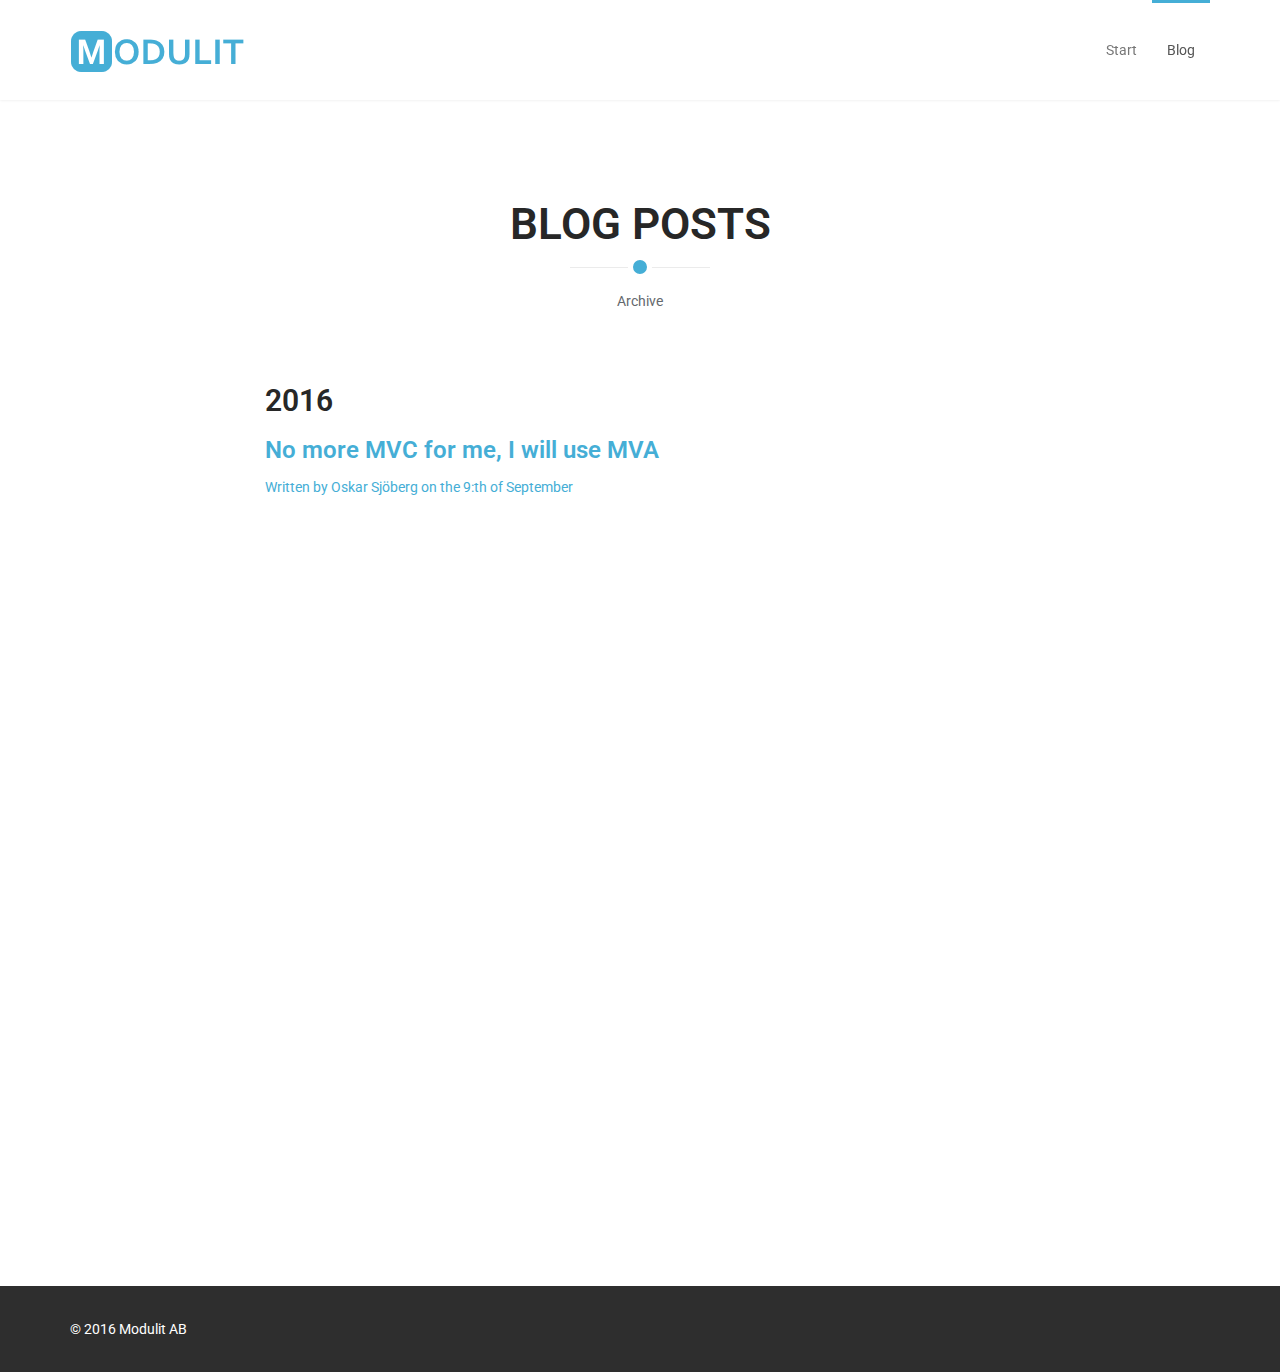
==== commit f206da77: "Småfix." ====
--- a/blog/index.html
+++ b/blog/index.html
@@ -71,6 +71,34 @@
                 </div>
             </div>
         </div>
+
+
+        <br/>
+        <br />
+        <br />
+        <br />
+        <br />
+        <br />
+        <br />
+        <br />
+        <br />
+        <br />
+        <br />
+        <br />
+        <br />
+        <br />
+        <br />
+        <br />
+        <br />
+        <br />
+        <br />
+        <br />
+        <br />
+        <br />
+        <br />
+        <br />
+        <br />
+        <br />
     </section>
       
     <footer id="footer">
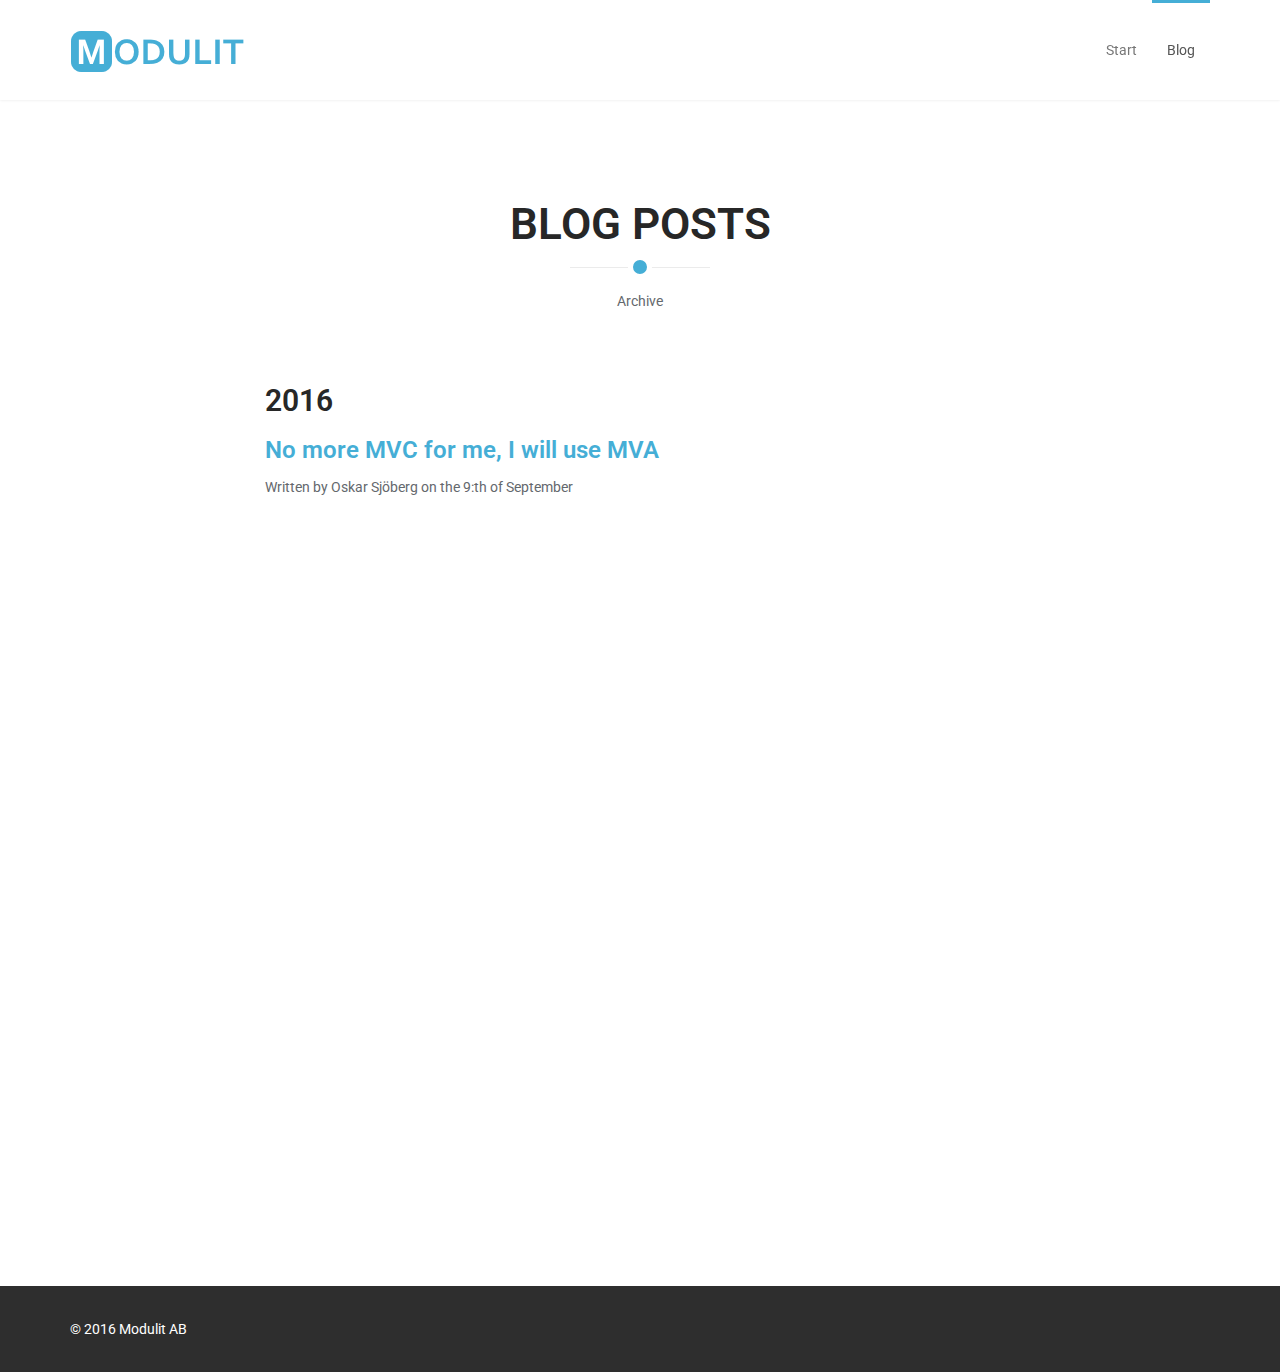
==== commit 86d7bdb3: "Småfix" ====
--- a/blog/index.html
+++ b/blog/index.html
@@ -65,8 +65,10 @@
                     <p>
                         <a href="/blog/no-more-mvc-for-me-i-will-use-mva">
                             <h3>No more MVC for me, I will use MVA</h3>
+                        </a>
+                        <p class="muted">
                             Written by Oskar Sjöberg on the 9:th of September
-                        </a>
+                        </p>
                     </p>
                 </div>
             </div>
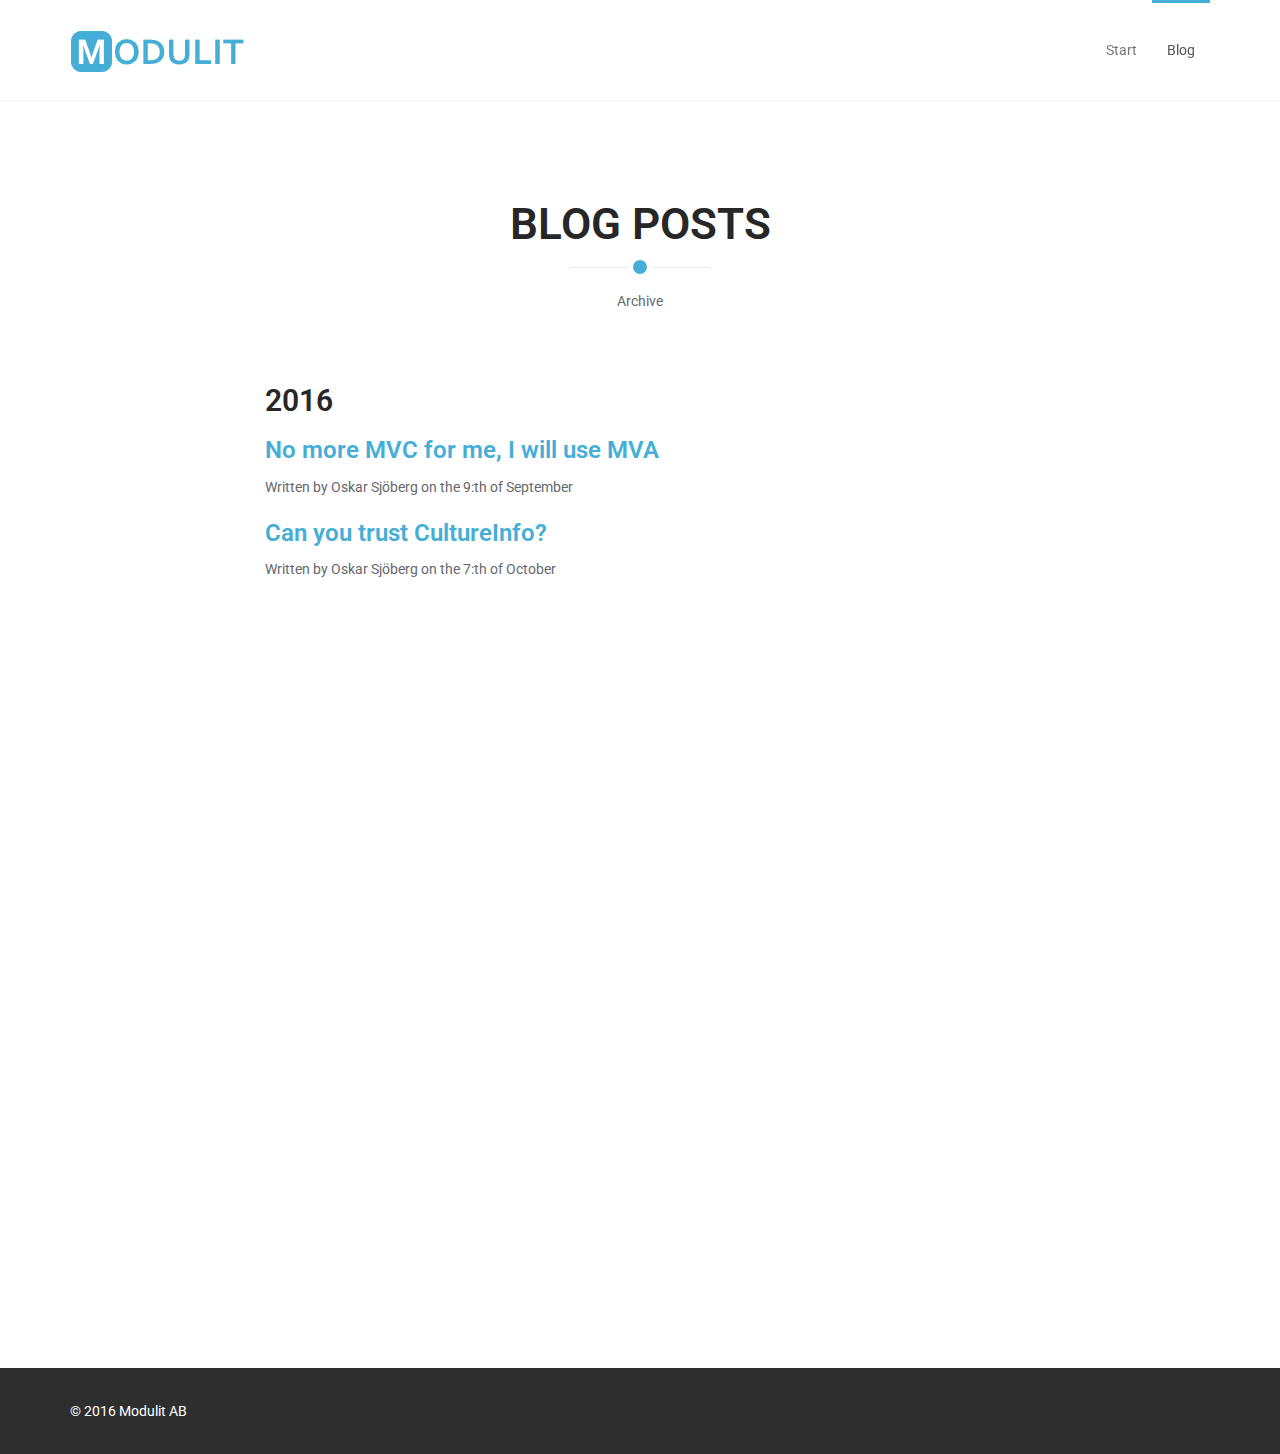
==== commit e0bd65de: "Småfix" ====
--- a/blog/index.html
+++ b/blog/index.html
@@ -3,8 +3,8 @@
 <head>
     <meta charset="utf-8">
     <meta name="viewport" content="width=device-width, initial-scale=1.0">
-    <meta name="description" content="Vi erbjuder IT-system med hög kvalitet som är anpassade till just din verksamhet. Förutom utveckling av din lösning kan vi hjälpa till med rådgivning, utbildning, drift och support.">
-    <title>No more MVC for me, I will use MVA</title>
+    <meta name="description" content="Overview of blog posts.">
+    <title>Modulit AB - Blog posts</title>
 	<!-- core CSS -->
     <link href="/css/bootstrap.min.css" rel="stylesheet">
     <link href="/css/font-awesome.min.css" rel="stylesheet">
@@ -70,6 +70,14 @@
                             Written by Oskar Sjöberg on the 9:th of September
                         </p>
                     </p>
+                    <p>
+                        <a href="/blog/can-you-trust-cultureinfo">
+                            <h3>Can you trust CultureInfo?</h3>
+                        </a>
+                    <p class="muted">
+                        Written by Oskar Sjöberg on the 7:th of October
+                    </p>
+                    </p>
                 </div>
             </div>
         </div>
@@ -117,8 +125,6 @@
     <script src="/js/bootstrap.min.js"></script>
     <script src="http://maps.google.com/maps/api/js?key=AIzaSyDTxiNW3r80LkGfqLS70U1Lk9Ip225i6QQ"></script>
     <script src="/js/owl.carousel.min.js"></script>
-    <script src="/js/mousescroll.js"></script>
-    <script src="/js/smoothscroll.js"></script>
     <script src="/js/jquery.prettyPhoto.js"></script>
     <script src="/js/jquery.isotope.min.js"></script>
     <script src="/js/jquery.inview.min.js"></script>
@@ -126,5 +132,14 @@
     <script src="/js/main.js"></script>
     <script src="/js/highlight.pack.js"></script>
     <script>hljs.initHighlightingOnLoad();</script>
+    <script>
+      (function(i,s,o,g,r,a,m){i['GoogleAnalyticsObject']=r;i[r]=i[r]||function(){
+      (i[r].q=i[r].q||[]).push(arguments)},i[r].l=1*new Date();a=s.createElement(o),
+      m=s.getElementsByTagName(o)[0];a.async=1;a.src=g;m.parentNode.insertBefore(a,m)
+      })(window,document,'script','https://www.google-analytics.com/analytics.js','ga');
+
+      ga('create', 'UA-83920640-1', 'auto');
+      ga('send', 'pageview');
+    </script>
 </body>
 </html>